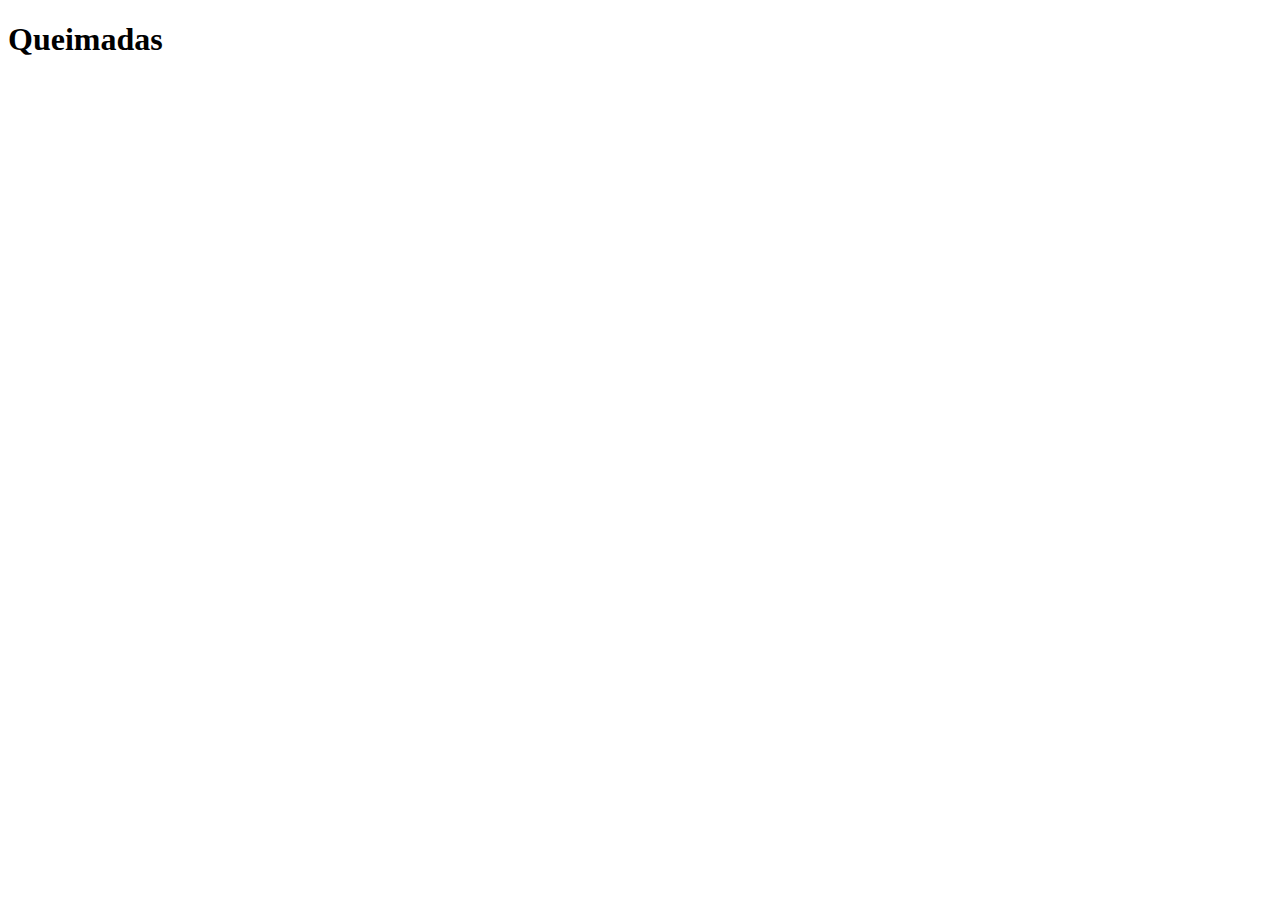
==== Queimadas/queimada.html @ 9143bf22 "Add files via upload" ====
<!DOCTYPE html>
<html lang="en">
<head>
    <meta charset="UTF-8">
    <meta http-equiv="X-UA-Compatible" content="IE=edge">
    <meta name="viewport" content="width=device-width, initial-scale=1.0">
    <title>Document</title>
</head>
<body>
    <h1>Queimadas</h1>
</body>
</html>
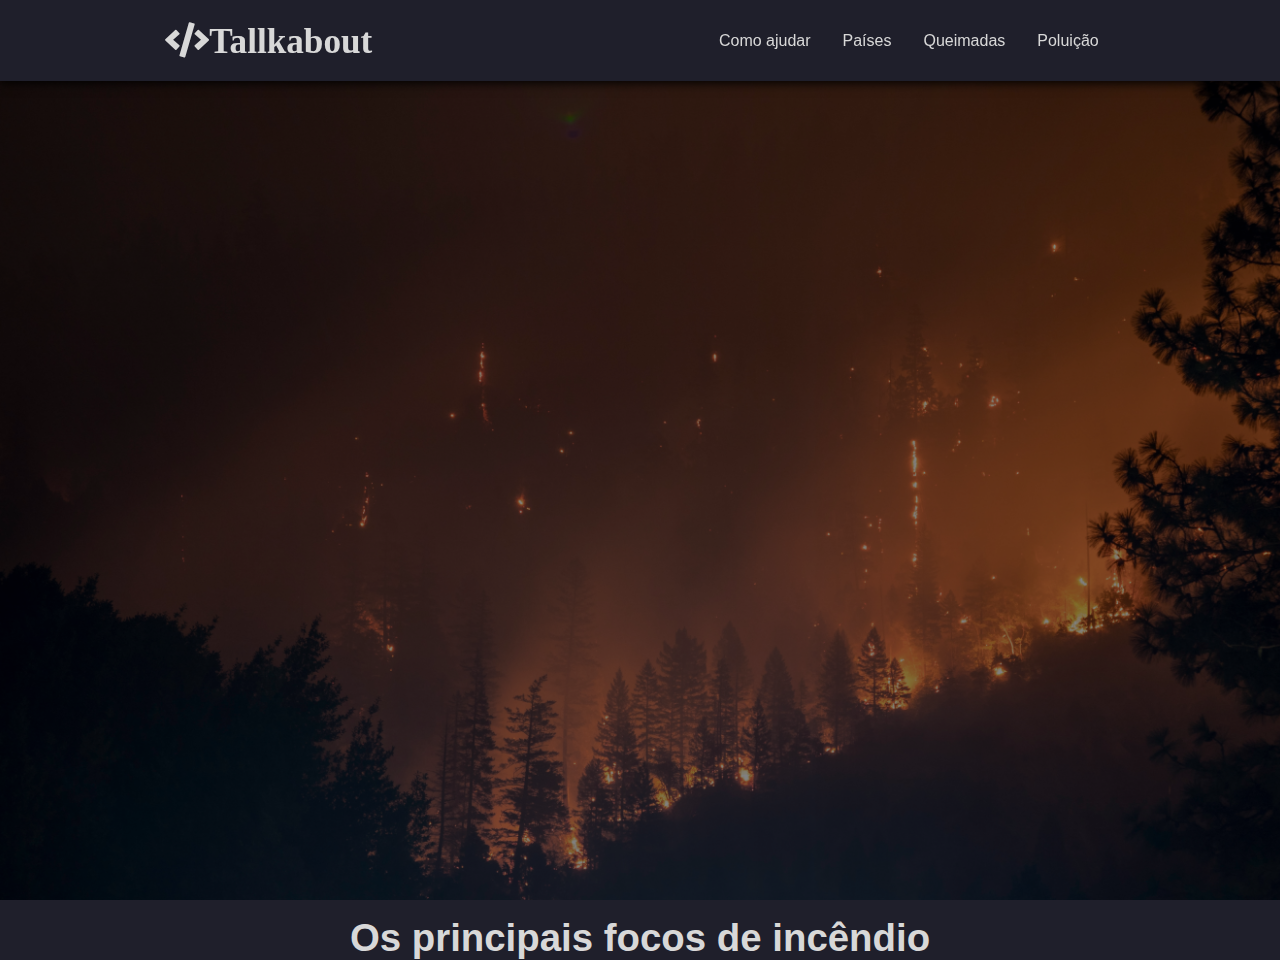
==== commit b16bb598: "Add files via upload" ====
--- a/Queimadas/queimada.html
+++ b/Queimadas/queimada.html
@@ -4,9 +4,55 @@
     <meta charset="UTF-8">
     <meta http-equiv="X-UA-Compatible" content="IE=edge">
     <meta name="viewport" content="width=device-width, initial-scale=1.0">
-    <title>Document</title>
+    <link rel="stylesheet" href="/style.css">
+    <style>
+        .queimada-info{
+            margin-top: 1rem;
+            display: flex;
+            justify-content: center;
+            font-family:'Gill Sans', 'Gill Sans MT', Calibri, 'Trebuchet MS', sans-serif;
+            font-size: 1.2rem;
+        }
+    </style>
+    <title>Queimadas</title>
 </head>
 <body>
-    <h1>Queimadas</h1>
+    <div class="container">
+        <header>
+            <div class="logo">
+                <i class="fas fa-code">Tallkabout</i>
+            </div>
+            <div class="mobile-menu">
+                <div class="line1"></div>
+                <div class="line2"></div>
+                <div class="line3"></div>
+            </div>
+            <ul class="menu">
+                <li><a href="#">Como ajudar</a></li>
+                <li><a href="#">Países</a></li>
+                <li><a href="/Queimadas/queimada.html">Queimadas</a></li>
+                <li><a href="#">Poluição</a></li>
+            </ul>
+        </header>
+        <main>
+            <div class="principal-main">
+                <div class="img-wrapper">
+                    <img src="/img/matt-howard-eAKDzK4lo4o-unsplash.jpg" alt="">
+                </div>
+                <div class="informação-principal">
+                    <h1>Queimadas</h1>
+                    <p>Lorem ipsum dolor sit amet consectetur adipisicing elit. Eveniet distinctio corrupti doloribus maxime quidem, amet iste doloremque recusandae provident quas!</p>
+                    <button>Saiba mais</button>
+                </div>
+            </div>
+        </main>
+
+        <section class="queimada-info">
+            <div class="header-queimada">
+                <h1>Os principais focos de incêndio</h1>
+            </div>
+        </section>
+    </div>
+    <script src="/script.js"></script>
 </body>
 </html>--- a/style.css
+++ b/style.css
@@ -0,0 +1,262 @@
+@import url(https://cdnjs.cloudflare.com/ajax/libs/font-awesome/5.15.4/css/all.min.css);
+*{
+    margin: 0%;
+    padding: 0%;
+    box-sizing: border-box;
+    list-style: none;
+    text-decoration: none;
+    color: rgb(216, 216, 216);
+}
+body{
+    background-color: rgb(31, 31, 43);
+}
+header{
+    display: flex;
+    justify-content: space-around;
+    align-items: center;
+    height: 9vh;
+    background-color: rgb(31, 31, 43);
+    position: fixed;
+    top: 0%;
+    left: 0%;
+    width: 100%;
+    font-family:'Lucida Sans', 'Lucida Sans Regular', 'Lucida Grande', 'Lucida Sans Unicode', Geneva, Verdana, sans-serif;
+    z-index: 100;
+    box-shadow: 0 .1rem 10px black;
+}
+.mobile-menu{
+    display: none;
+    cursor: pointer;
+}
+.mobile-menu div{
+    width: 32px;
+    height: 2px;
+    background-color: rgb(216, 216, 216);
+    margin: 8px;
+}
+@media (max-width:999px) {
+    .menu{
+        position: absolute;
+        top: 9vh;
+        right: -100vw;
+        width: 100vw;
+        height: 91vh;
+        background-color: rgb(26, 26, 36);
+        flex-direction: column;
+        justify-content: space-evenly;
+        align-items: center;
+        transition: .5s;
+    }
+    .mobile-menu{
+        display: block;
+    }
+}
+.show-menu .menu{
+    right: 0;
+}
+.menu{
+    display: flex;
+}
+.logo{
+    font-size: 2.2rem;
+}
+.menu li a{
+    padding: 0 1rem;
+}
+main .principal-main{
+    position: relative;
+    margin-top: 9vh;
+}
+.img-wrapper{
+    overflow: hidden;
+    height: 91vh;
+    width: 100%;
+    background: rgba(0, 0, 0, 0.884);
+}
+.img-wrapper img{
+    object-fit: cover;
+    height: 100%;
+    width: 100%;
+    opacity: 0.5;
+    animation: zoom 30s;
+}
+@keyframes zoom{
+    0%{
+        transform: scale(1.4);
+    }100%{
+        transform: scale(1);
+    }
+}
+.informação-principal{
+    position: absolute;
+    text-align: center;
+    top:50%;
+    left:50%;
+    transform:translate(-50%,-50%);
+    color: rgb(230, 75, 75);
+}
+.informação-principal h1{
+    font-size: 3.2rem;
+    font-weight: 200;
+    text-shadow: .2rem .2rem 1px black;
+    margin-bottom: 2rem;
+    font-family: 'Gill Sans', 'Gill Sans MT', Calibri, 'Trebuchet MS', sans-serif;
+    opacity: 0;
+    animation: show-informação-principal 1s .1s forwards;
+}
+.informação-principal p{
+    font-family: 'Trebuchet MS', 'Lucida Sans Unicode', 'Lucida Grande', 'Lucida Sans', Arial, sans-serif;
+    margin-bottom: 2rem;
+    text-shadow: .2rem .1rem 1px black ;
+    opacity: 0;
+    animation: show-informação-principal 1s .2s forwards;
+}
+.informação-principal button{
+    height: 3rem;
+    width: 11rem;
+    background-color: rgb(73, 175, 73);
+    border: none;
+    border-radius: .8rem;
+    font-size: 1.2rem;
+    letter-spacing: 2px;
+    opacity: 0;
+    animation: show-informação-principal 1s .3s forwards;
+}
+.informação-principal button{
+    transition: 0.3s;
+}
+.informação-principal button:hover{
+    background-color: rgb(54, 128, 54);
+}
+@keyframes show-informação-principal{
+    0%{
+        transform: translateY(20rem);
+    }100%{
+        transform: translateY(0);
+        opacity: 1;
+    }
+}
+.card{
+    display: flex;
+    align-items: center;
+    margin: 7rem 2rem;
+}
+.card:nth-child(1){
+    display: flex;
+    flex-direction: row-reverse;
+}
+.card:nth-child(2){
+    display: flex;
+}
+.card:nth-child(3){
+    display: flex;
+    flex-direction: row-reverse;
+}
+.card:nth-child(4){
+    display: flex;
+}
+@media (max-width:999px){
+    .card{
+        flex-wrap: wrap;
+        margin: 3rem 1rem;
+    }
+    .card-info{
+        word-wrap: break-word;
+    }
+
+}
+.card-img{
+    background-color: rgba(0, 0, 0, 0.836);
+    position: relative;
+    height: 22rem;
+    width: 140rem;
+    border-radius: 10px;
+    margin-bottom: 2rem;
+}
+.card-img img{
+    opacity: 0.8;
+    border-radius: 10px;
+    height: 100%;
+    width: 100%;
+    object-fit: cover;
+    transition: 0.5s;
+}
+.card-img:hover img{
+    opacity: 0.5;
+}
+.card-info{
+    margin: 0 2rem 2rem;
+}
+.card-info h2{
+    font-family: 'Franklin Gothic Medium', 'Arial Narrow', Arial, sans-serif;
+    font-size: 2.6rem;
+    font-weight: 200;
+    margin-bottom: 3rem;
+}
+.card-info p{
+    font-family: 'Gill Sans', 'Gill Sans MT', Calibri, 'Trebuchet MS', sans-serif;
+    margin-bottom: 2rem;
+}
+.txt-img{
+    position: absolute;
+    bottom: 0%;
+    left: 50%;
+    transform: translate(-50%,-50%);
+    height: 3rem;
+    opacity: 0;
+    visibility: hidden;
+    transition: 0.5s;
+}
+.txt-img button{
+    background-color: rgb(73, 175, 73);
+    border: none;
+    border-radius: .8rem;
+    height: 3.2rem;
+    width: 9rem;
+    font-family:Arial, Helvetica, sans-serif;
+    font-size: 1.2rem;
+    transition: 0.3s;
+}
+.txt-img button:hover{
+    background-color: rgb(54, 128, 54);
+}
+.card-img:hover .txt-img{
+    bottom: 8rem;
+    opacity: 1;
+    visibility: visible;
+}
+footer{
+    background-color: rgb(29, 41, 53);
+    height: 50vh;
+    display: flex;
+    flex-direction: column;
+    justify-content: center;
+    align-items: center;
+    text-align: center;
+}
+footer .social-midia{
+    display: flex;
+    justify-content: space-evenly;
+    width: 25%;
+    margin-bottom: 2rem;
+}
+.social-midia i{
+    font-size: 2rem;
+    color: white;
+}
+footer .devoloper{
+    color: rgb(221, 214, 214);
+}
+footer .devoloper a{
+    color: rgb(255, 148, 129);
+}
+footer .devoloper h2{
+    margin-bottom: 1rem;
+}
+footer .devoloper h3{
+    margin-bottom: .5rem;
+}
+footer .devoloper p:nth-child(5){
+    margin-top: 1.5rem;
+    color: rgb(1, 107, 107);
+}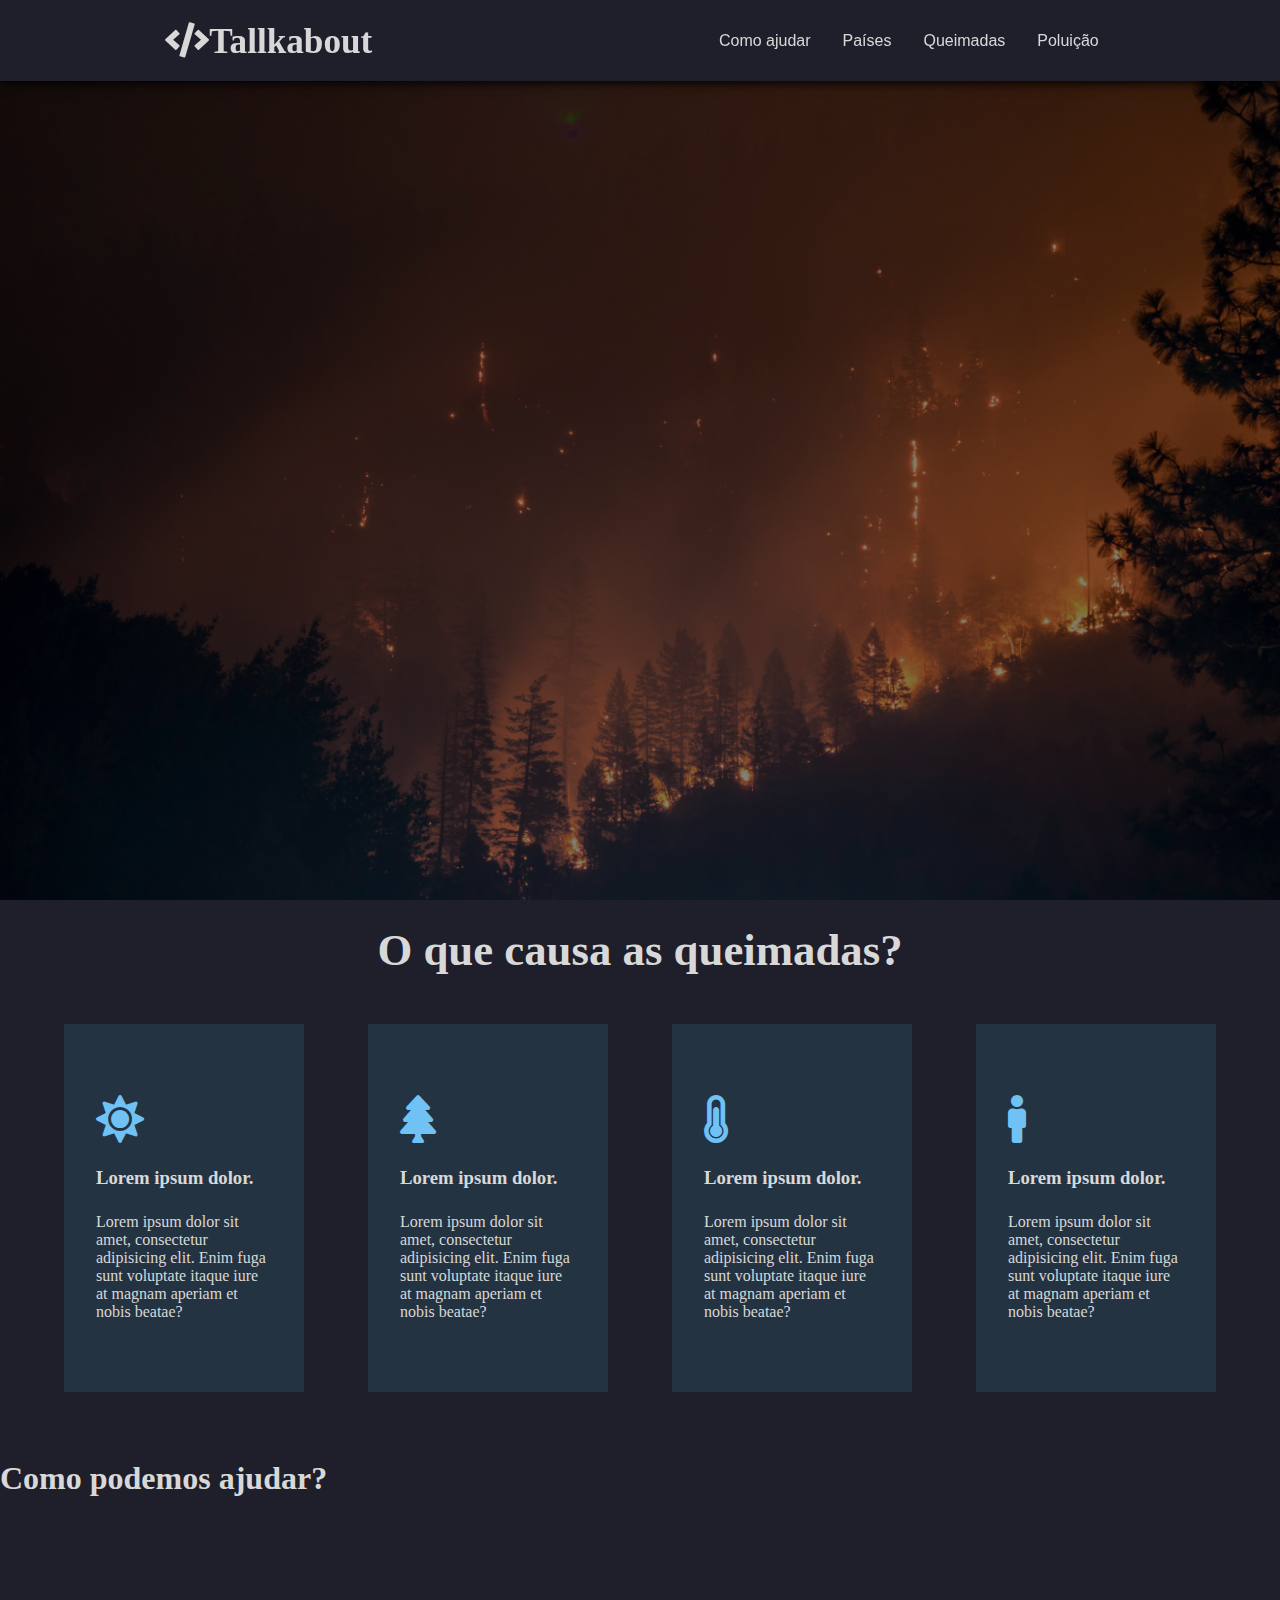
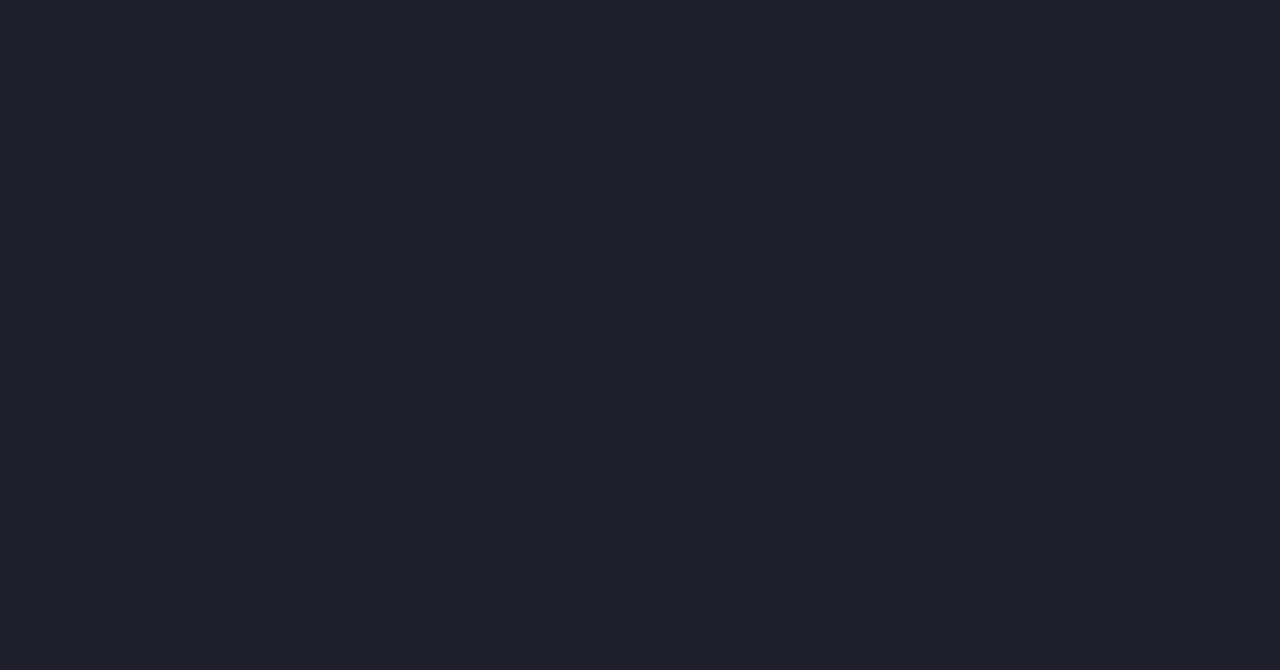
==== commit b982eb89: "Add files via upload" ====
--- a/Queimadas/queimada.html
+++ b/Queimadas/queimada.html
@@ -5,15 +5,7 @@
     <meta http-equiv="X-UA-Compatible" content="IE=edge">
     <meta name="viewport" content="width=device-width, initial-scale=1.0">
     <link rel="stylesheet" href="/style.css">
-    <style>
-        .queimada-info{
-            margin-top: 1rem;
-            display: flex;
-            justify-content: center;
-            font-family:'Gill Sans', 'Gill Sans MT', Calibri, 'Trebuchet MS', sans-serif;
-            font-size: 1.2rem;
-        }
-    </style>
+    <link rel="stylesheet" href="/main.css">
     <title>Queimadas</title>
 </head>
 <body>
@@ -47,9 +39,42 @@
             </div>
         </main>
 
-        <section class="queimada-info">
+        <section class="sessao-queimada">
             <div class="header-queimada">
-                <h1>Os principais focos de incêndio</h1>
+                <h1>O que causa as queimadas?</h1>
+            </div>
+            <div class="all-information">
+                <div class="information">
+                    <i class="fas fa-sun"></i>
+                    <h3>Lorem ipsum dolor.</h3>
+                    <p>Lorem ipsum dolor sit amet, consectetur adipisicing elit. Enim fuga sunt voluptate itaque iure at magnam aperiam et nobis beatae?</p>
+                </div>
+                <div class="information">
+                    <i class="fas fa-tree"></i>
+                    <h3>Lorem ipsum dolor.</h3>
+                    <p>Lorem ipsum dolor sit amet, consectetur adipisicing elit. Enim fuga sunt voluptate itaque iure at magnam aperiam et nobis beatae?</p>
+                </div>
+                <div class="information">
+                    <i class="fas fa-thermometer-three-quarters"></i>
+                    <h3>Lorem ipsum dolor.</h3>
+                    <p>Lorem ipsum dolor sit amet, consectetur adipisicing elit. Enim fuga sunt voluptate itaque iure at magnam aperiam et nobis beatae?</p>
+                </div>
+                <div class="information">
+                    <i class="fas fa-male"></i>
+                    <h3>Lorem ipsum dolor.</h3>
+                    <p>Lorem ipsum dolor sit amet, consectetur adipisicing elit. Enim fuga sunt voluptate itaque iure at magnam aperiam et nobis beatae?</p>
+                </div>
+            </div>
+        </section>
+
+        <section class="sessao-conscientização">
+            <div class="conscientização">
+                <div class="header-concientizar">
+                    <h1>Como podemos ajudar?</h1>
+                </div>
+                <div class="">
+    
+                </div>
             </div>
         </section>
     </div>
--- a/main.css
+++ b/main.css
@@ -0,0 +1,37 @@
+/*Aqui começa a sessão de queimada que mostra os principais focos*/
+.sessao-queimada{
+    height: 35rem;
+    width: 100%;
+}
+.header-queimada{
+    font-size: 1.4rem;
+    padding-top: 1.5rem;
+    padding-bottom: 3rem;
+    text-align: center;
+}
+.all-information{
+    display: flex;
+    justify-content: space-evenly;
+    align-items: center;
+}
+.information{
+    background-color: rgb(36, 51, 66);
+    display: flex;
+    flex-direction: column;
+    justify-content: center;
+    height: 23rem;
+    width: 15rem;
+    padding: 2rem;
+}
+.information i{
+    color: rgb(111, 194, 243);
+    font-size: 3rem;
+    margin-bottom: 1.5rem;
+}
+.information h3{
+    margin-bottom: 1.5rem;
+}
+/**/
+.sessao-conscientização{
+    height: 90vh;
+}